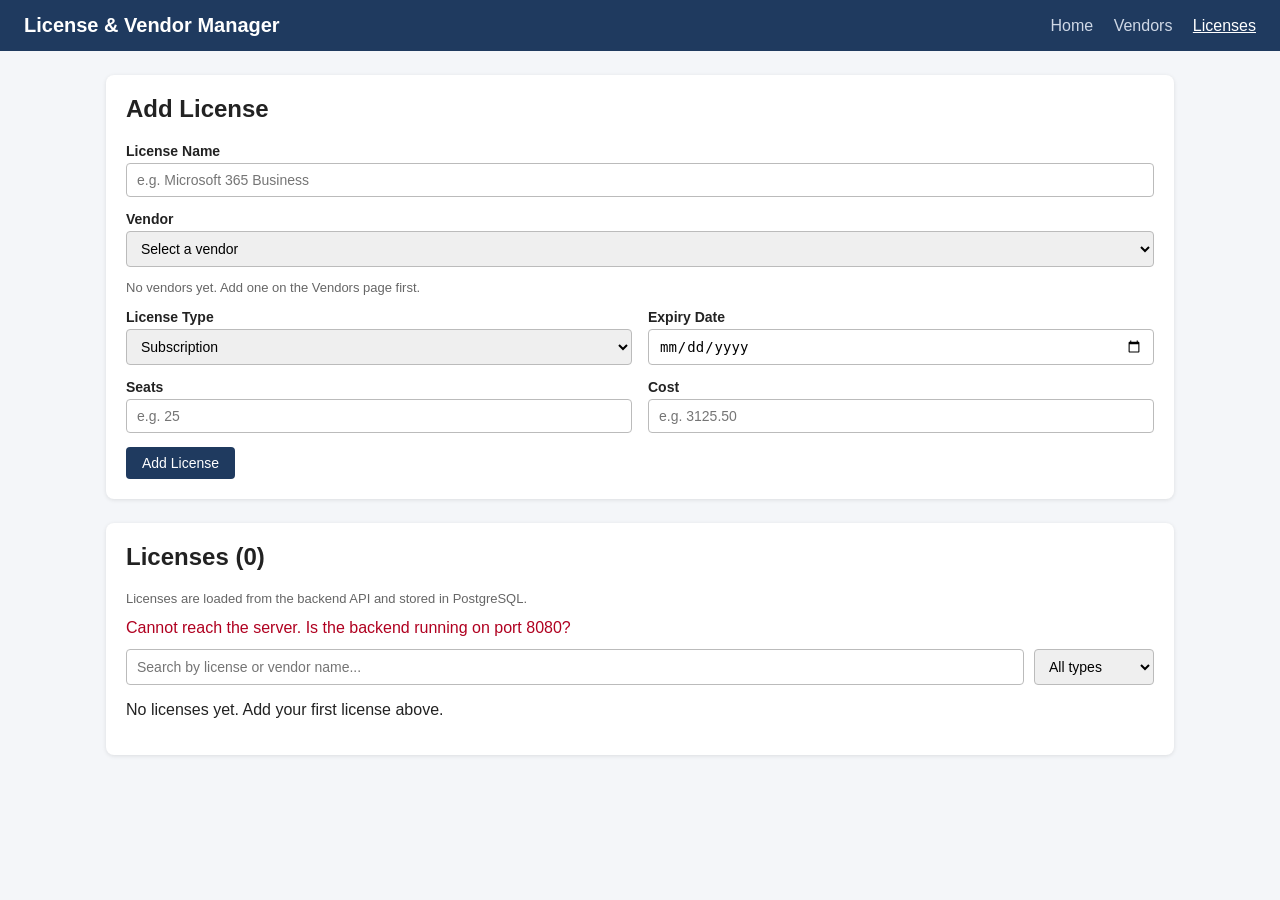
==== licenses.html @ 7dd52ad3 "Add licenses page with vendor dropdown and expiry status" ====
<!DOCTYPE html>
<html lang="en">
<head>
  <meta charset="UTF-8">
  <meta name="viewport" content="width=device-width, initial-scale=1.0">
  <title>Licenses | License & Vendor Manager</title>
  <link rel="stylesheet" href="css/style.css">
</head>
<body>
  <header class="topbar">
    <h1>License &amp; Vendor Manager</h1>
    <nav>
      <a href="index.html">Home</a>
      <a href="vendors.html">Vendors</a>
      <a href="licenses.html" class="active">Licenses</a>
    </nav>
  </header>

  <main class="container wide">
    <!-- Section 1: Add / Edit license form -->
    <section class="card">
      <h2 id="form-title">Add License</h2>
      <form id="license-form" novalidate>
        <div class="form-row">
          <label for="license-name">License Name</label>
          <input type="text" id="license-name" placeholder="e.g. Microsoft 365 Business">
        </div>

        <div class="form-row">
          <label for="license-vendor">Vendor</label>
          <select id="license-vendor"></select>
          <p id="vendor-hint" class="note" hidden>
            No vendors yet. Add one on the Vendors page first.
          </p>
        </div>

        <div class="form-grid">
          <div class="form-row">
            <label for="license-type">License Type</label>
            <select id="license-type">
              <option value="Subscription">Subscription</option>
              <option value="Perpetual">Perpetual</option>
              <option value="Trial">Trial</option>
            </select>
          </div>

          <div class="form-row">
            <label for="license-expiry">Expiry Date</label>
            <input type="date" id="license-expiry">
          </div>

          <div class="form-row">
            <label for="license-seats">Seats</label>
            <input type="number" id="license-seats" min="1" step="1" placeholder="e.g. 25">
          </div>

          <div class="form-row">
            <label for="license-cost">Cost</label>
            <input type="number" id="license-cost" min="0" step="0.01" placeholder="e.g. 3125.50">
          </div>
        </div>

        <p id="form-error" class="error" hidden></p>

        <div class="form-buttons">
          <button type="submit" id="submit-btn" class="btn btn-primary">Add License</button>
          <button type="button" id="cancel-btn" class="btn btn-secondary" hidden>Cancel</button>
        </div>
      </form>
    </section>

    <!-- Section 2: License table -->
    <section class="card">
      <h2>Licenses (<span id="license-count">0</span>)</h2>
      <p class="note">Licenses are loaded from the backend API and stored in PostgreSQL.</p>
      <p id="api-error" class="error" hidden></p>
      <p id="summary" class="summary" hidden></p>

      <div class="filters">
        <input type="text" id="search-input" placeholder="Search by license or vendor name...">
        <select id="type-filter">
          <option value="All">All types</option>
          <option value="Subscription">Subscription</option>
          <option value="Perpetual">Perpetual</option>
          <option value="Trial">Trial</option>
        </select>
      </div>

      <p id="empty-message">No licenses yet. Add your first license above.</p>

      <div class="table-wrap">
        <table id="license-table">
          <thead>
            <tr>
              <th>Name</th>
              <th>Vendor</th>
              <th>Type</th>
              <th>Seats</th>
              <th>Cost</th>
              <th>Expiry</th>
              <th>Actions</th>
            </tr>
          </thead>
          <tbody id="license-table-body"></tbody>
        </table>
      </div>
    </section>
  </main>

  <script src="js/licenses.js"></script>
</body>
</html>
---- css/style.css ----
* {
  box-sizing: border-box;
}

body {
  margin: 0;
  font-family: Arial, Helvetica, sans-serif;
  background: #f4f6f9;
  color: #222;
}

/* Top navigation bar */
.topbar {
  display: flex;
  justify-content: space-between;
  align-items: center;
  padding: 14px 24px;
  background: #1f3a5f;
  color: #fff;
}

.topbar h1 {
  margin: 0;
  font-size: 20px;
}

.topbar nav a {
  color: #cfd8e6;
  text-decoration: none;
  margin-left: 16px;
}

.topbar nav a.active,
.topbar nav a:hover {
  color: #fff;
  text-decoration: underline;
}

/* Page layout */
.container {
  max-width: 900px;
  margin: 24px auto;
  padding: 0 16px;
}

.card {
  background: #fff;
  border-radius: 8px;
  padding: 20px;
  margin-bottom: 24px;
  box-shadow: 0 1px 4px rgba(0, 0, 0, 0.1);
}

.card h2 {
  margin-top: 0;
}

/* Form */
.form-row {
  margin-bottom: 14px;
}

.form-row label {
  display: block;
  margin-bottom: 4px;
  font-weight: bold;
  font-size: 14px;
}

.form-row input,
.form-row select {
  width: 100%;
  padding: 8px 10px;
  border: 1px solid #bbb;
  border-radius: 4px;
  font-size: 14px;
}

.error {
  color: #b00020;
  margin: 0 0 12px;
}

.note {
  color: #666;
  font-size: 13px;
}

/* Buttons */
.btn {
  border: none;
  border-radius: 4px;
  padding: 8px 16px;
  font-size: 14px;
  cursor: pointer;
}

.btn-primary {
  background: #1f3a5f;
  color: #fff;
}

.btn-primary:hover {
  background: #162b47;
}

.btn-danger {
  background: #c62828;
  color: #fff;
}

.btn-danger:hover {
  background: #a31f1f;
}

/* Table */
table {
  width: 100%;
  border-collapse: collapse;
}

th,
td {
  text-align: left;
  padding: 10px;
  border-bottom: 1px solid #e3e3e3;
  font-size: 14px;
}

th {
  background: #f0f3f8;
}

/* Status badges */
.badge {
  display: inline-block;
  padding: 2px 10px;
  border-radius: 12px;
  font-size: 12px;
  font-weight: bold;
}

.badge-active {
  background: #d9f2e0;
  color: #1b6b34;
}

.badge-inactive {
  background: #eee;
  color: #666;
}
/* ---------- Added in Step 2 ---------- */

.form-buttons {
  display: flex;
  gap: 8px;
}

.btn-secondary {
  background: #e0e4ea;
  color: #222;
}

.btn-secondary:hover {
  background: #cfd5de;
}

.btn-edit {
  background: #2e7d32;
  color: #fff;
}

.btn-edit:hover {
  background: #23612a;
}

.actions {
  display: flex;
  gap: 6px;
}

.filters {
  display: flex;
  gap: 10px;
  margin-bottom: 14px;
}

.filters input {
  flex: 1;
}

.filters input,
.filters select {
  padding: 8px 10px;
  border: 1px solid #bbb;
  border-radius: 4px;
  font-size: 14px;
}

/* ---------- Added in Step 8 ---------- */

.container.wide {
  max-width: 1100px;
}

.form-grid {
  display: grid;
  grid-template-columns: 1fr 1fr;
  gap: 0 16px;
}

.table-wrap {
  overflow-x: auto;
}

.summary {
  background: #fff4e5;
  border: 1px solid #ffd8a8;
  color: #8a4b00;
  padding: 8px 12px;
  border-radius: 4px;
  font-size: 14px;
}

.badge-warning {
  background: #fff1cc;
  color: #8a5a00;
}

.badge-expired {
  background: #fde0e0;
  color: #a31f1f;
}

td .badge {
  margin-top: 2px;
}

@media (max-width: 600px) {
  .form-grid {
    grid-template-columns: 1fr;
  }
}
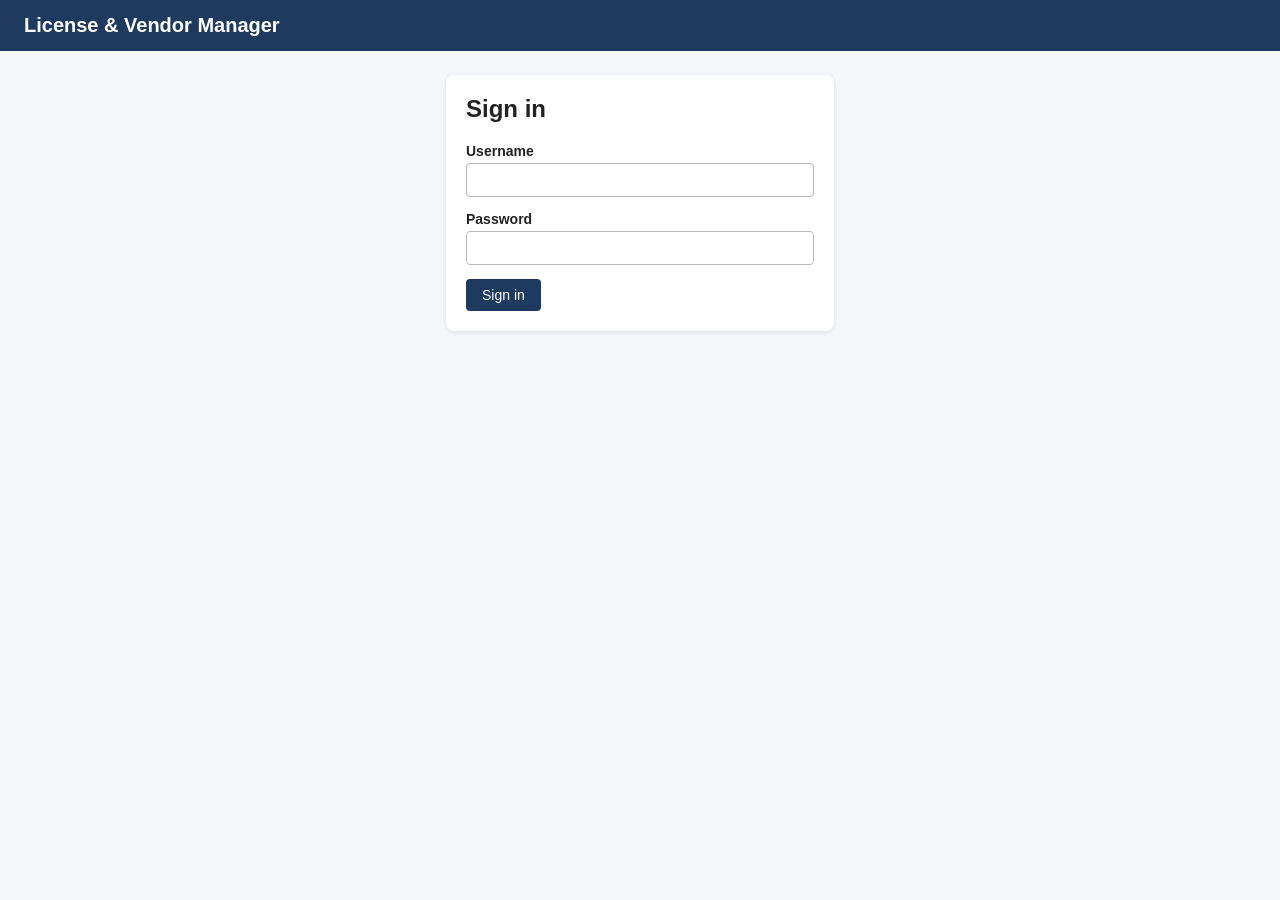
==== commit 512d42ee: "Add login page and JWT authentication to frontend" ====
--- a/licenses.html
+++ b/licenses.html
@@ -106,7 +106,7 @@
       </div>
     </section>
   </main>
-
+  <script src="js/auth.js"></script>
   <script src="js/licenses.js"></script>
 </body>
 </html>
--- a/css/style.css
+++ b/css/style.css
@@ -240,4 +240,84 @@
   .form-grid {
     grid-template-columns: 1fr;
   }
+}
+
+/* ---------- Added in Step 9 ---------- */
+
+.stats-grid {
+  display: grid;
+  grid-template-columns: repeat(4, 1fr);
+  gap: 16px;
+  margin-bottom: 24px;
+}
+
+.stat-card {
+  background: #fff;
+  border-radius: 8px;
+  padding: 16px 20px;
+  box-shadow: 0 1px 4px rgba(0, 0, 0, 0.1);
+}
+
+.stat-label {
+  font-size: 13px;
+  color: #666;
+}
+
+.stat-value {
+  font-size: 28px;
+  font-weight: bold;
+  margin: 4px 0;
+  color: #1f3a5f;
+}
+
+.stat-sub {
+  font-size: 12px;
+  color: #666;
+  min-height: 14px;
+}
+
+.bar-row {
+  display: grid;
+  grid-template-columns: 160px 1fr 110px;
+  align-items: center;
+  gap: 12px;
+  margin-bottom: 10px;
+  font-size: 14px;
+}
+
+.bar-track {
+  background: #e8ecf2;
+  border-radius: 4px;
+  height: 14px;
+  overflow: hidden;
+}
+
+.bar-fill {
+  background: #1f3a5f;
+  height: 100%;
+}
+
+.bar-value {
+  text-align: right;
+}
+
+@media (max-width: 800px) {
+  .stats-grid {
+    grid-template-columns: 1fr 1fr;
+  }
+}
+
+@media (max-width: 500px) {
+  .bar-row {
+    grid-template-columns: 1fr;
+    gap: 4px;
+  }
+  .bar-value {
+    text-align: left;
+  }
+}
+/* ---------- Added in Step 13b ---------- */
+
+.login-box {
+  max-width: 420px;
 }
